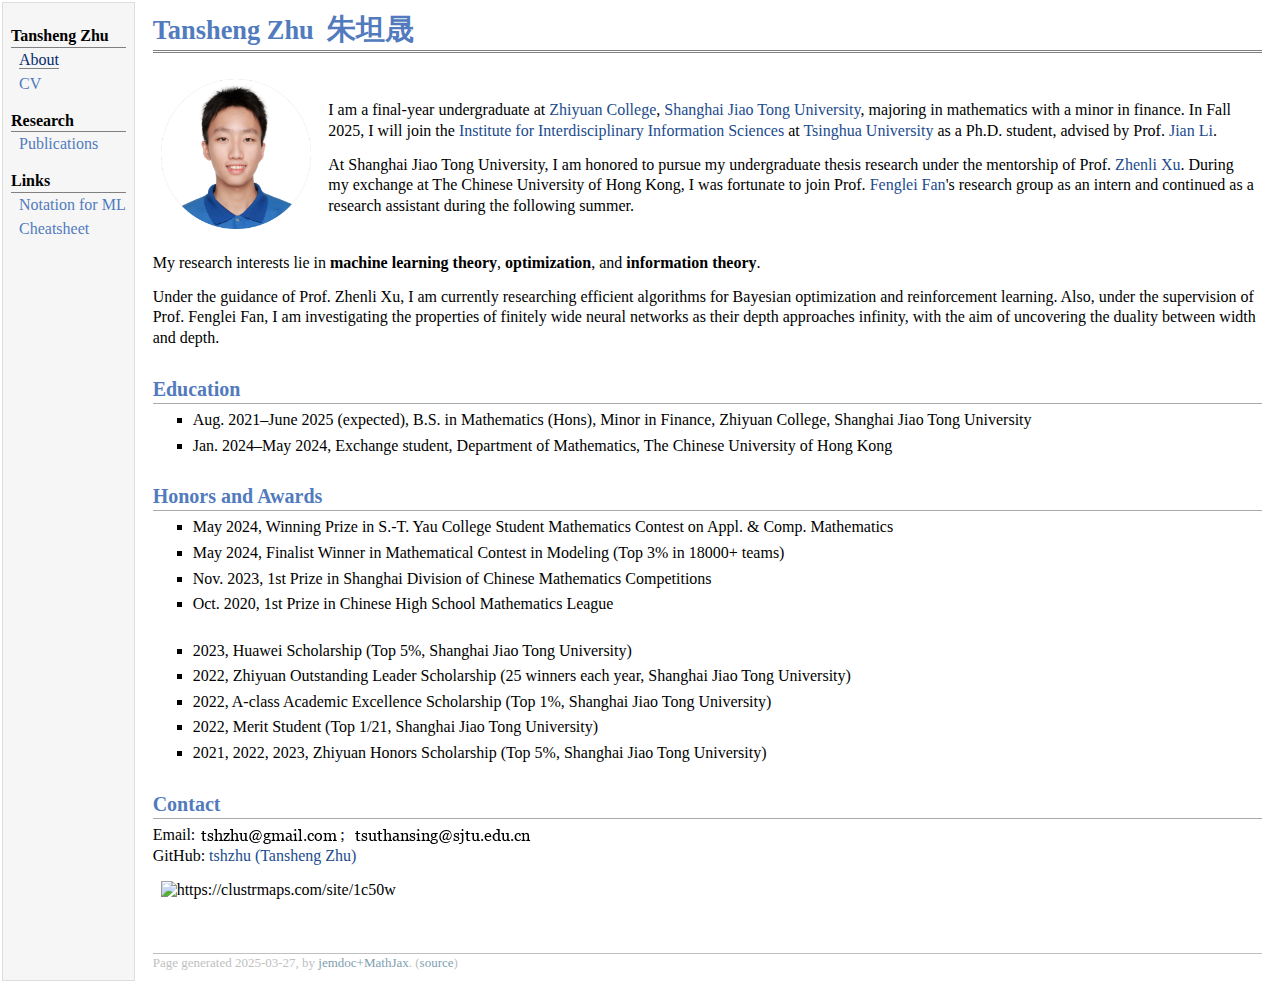
==== index.html @ e378b730 "update profiles" ====
<!DOCTYPE html PUBLIC "-//W3C//DTD XHTML 1.1//EN"
  "http://www.w3.org/TR/xhtml11/DTD/xhtml11.dtd">
<html xmlns="http://www.w3.org/1999/xhtml" xml:lang="en">
<head>
<meta name="generator" content="jemdoc, see http://jemdoc.jaboc.net/" />
<meta http-equiv="Content-Type" content="text/html;charset=utf-8" />
<link rel="stylesheet" href="jemdoc.css" type="text/css" />
<title>Tansheng Zhu's Homepage</title>
<meta name="description" content="Tansheng Zhu's Homepage.">
<meta name="apple-mobile-web-app-title" content="Tansheng Zhu's Homepage">
<meta name="application-name" content="Tansheng Zhu's Homepage">
<meta name="twitter:title" content="Tansheng Zhu's Homepage">
<meta name="og:site_name" content="Tansheng Zhu's Homepage">
<meta name="og:url" content="https://tshzhu.github.io/">
<meta name="og:title" content="Tansheng Zhu's Homepage">
<meta name="og:description" content="Tansheng Zhu's Homepage.">
<meta name="keywords" content="Tansheng Zhu,Zhu Tansheng,朱坦晟,Tansheng,坦晟,zts,tshzhu,tsuthansing,Zhiyuan College,SJTU,CUHK,THU,IIIS">
<!-- MathJax -->
<script src='https://cdnjs.cloudflare.com/ajax/libs/mathjax/2.7.5/latest.js?config=TeX-MML-AM_CHTML' async>
</script>
<script type="text/x-mathjax-config">
MathJax.Hub.Config({
	  TeX: { equationNumbers: { autoNumber: "AMS" } }
});
</script>
<!-- End MathJax -->
<!-- Icon -->
<link rel="icon" href="images/icons/favicon.ico" type="image/x-icon">
<link rel="icon" type="image/png" sizes="16x16" href="images/icons/favicon-16x16.png">
<link rel="icon" type="image/png" sizes="32x32" href="images/icons/favicon-32x32.png">
<link rel="apple-touch-icon" sizes="180x180" href="images/icons/apple-touch-icon.png">
<link rel="manifest" href="images/icons/site.webmanifest">
<!-- End Icon -->
</head>
<body>
<table summary="Table for page layout." id="tlayout">
<tr valign="top">
<td id="layout-menu">
<div class="menu-category">Tansheng Zhu</div>
<div class="menu-item"><a href="index.html" class="current">About</a></div>
<div class="menu-item"><a href="pdfs/CV_TanshengZhu.pdf" target="blank">CV</a></div>
<div class="menu-category">Research</div>
<div class="menu-item"><a href="publications.html">Publications</a></div>
<div class="menu-category">Links</div>
<div class="menu-item"><a href="https://notation.baai.ac.cn/" target="blank">Notation&nbsp;for&nbsp;ML</a></div>
<div class="menu-item"><a href="https://szl2.github.io/jemdoc-new-design/www/cheatsheet.html" target="blank">Cheatsheet</a></div>
</td>
<td id="layout-content">
<div id="toptitle">
<h1>Tansheng Zhu&nbsp;&nbsp;<span style="font-family: 'KaiTi', STKaiti; font-size: 1.1em;">朱坦晟</span></h1>
</div>
<table class="imgtable"><tr><td>
<img src="images/Tansheng-circle.png" alt="" width="150px" />&nbsp;</td>
<td align="left"><p>I am a final-year undergraduate at <a href="https://en.zhiyuan.sjtu.edu.cn/" target=&ldquo;blank&rdquo;>Zhiyuan College</a>, <a href="https://en.sjtu.edu.cn/" target=&ldquo;blank&rdquo;>Shanghai Jiao Tong University</a>, majoring in mathematics with a minor in finance. 
In Fall 2025, I will join the <a href="https://iiis.tsinghua.edu.cn/en/" target=&ldquo;blank&rdquo;>Institute for Interdisciplinary Information Sciences</a> at <a href="https://www.tsinghua.edu.cn/en/index.htm" target=&ldquo;blank&rdquo;>Tsinghua University</a> as a Ph.D. student, advised by Prof. <a href="https://people.iiis.tsinghua.edu.cn/~jianli/" target=&ldquo;blank&rdquo;>Jian Li</a>.
</p>
<p>At Shanghai Jiao Tong University, I am honored to pursue my undergraduate thesis research under the mentorship of Prof. <a href="https://math.sjtu.edu.cn/faculty/xuzl/" target=&ldquo;blank&rdquo;>Zhenli Xu</a>.
During my exchange at The Chinese University of Hong Kong, I was fortunate to join Prof. <a href="https://fengleifan.github.io/Feng-Lei.Fan.github.io/about.html" target=&ldquo;blank&rdquo;>Fenglei Fan</a>'s research group as an intern and continued as a research assistant during the following summer.
</p>
</td></tr></table>
<p>My research interests lie in <b>machine learning theory</b>, <b>optimization</b>, and <b>information theory</b>.
</p>
<p>Under the guidance of Prof. Zhenli Xu, I am currently researching efficient algorithms for Bayesian optimization and reinforcement learning. 
Also, under the supervision of Prof. Fenglei Fan, I am investigating the properties of finitely wide neural networks as their depth approaches infinity, with the aim of uncovering the duality between width and depth.
</p>
<h2>Education</h2>
<ul>
<li><p>Aug. 2021&ndash;June 2025 (expected), B.S. in Mathematics (Hons), Minor in Finance, Zhiyuan College, Shanghai Jiao Tong University
</p>
</li>
<li><p>Jan. 2024&ndash;May 2024, Exchange student, Department of Mathematics, The Chinese University of Hong Kong
</p>
</li>
</ul>
<h2>Honors and Awards</h2>
<ul>
<li><p>May 2024, Winning Prize in S.-T. Yau College Student Mathematics Contest on Appl. & Comp. Mathematics
</p>
</li>
<li><p>May 2024, Finalist Winner in Mathematical Contest in Modeling (Top 3% in 18000+ teams)
</p>
</li>
<li><p>Nov. 2023, 1st Prize in Shanghai Division of Chinese Mathematics Competitions
</p>
</li>
<li><p>Oct. 2020, 1st Prize in Chinese High School Mathematics League
<br /><br />
</p>
</li>
<li><p>2023, Huawei Scholarship (Top 5%, Shanghai Jiao Tong University)
</p>
</li>
<li><p>2022, Zhiyuan Outstanding Leader Scholarship (25 winners each year, Shanghai Jiao Tong University)
</p>
</li>
<li><p>2022, A-class Academic Excellence Scholarship (Top 1%, Shanghai Jiao Tong University)
</p>
</li>
<li><p>2022, Merit Student (Top 1/21, Shanghai Jiao Tong University)
</p>
</li>
<li><p>2021, 2022, 2023, Zhiyuan Honors Scholarship (Top 5%, Shanghai Jiao Tong University)
</p>
</li>
</ul>
<h2>Contact</h2>
<p>Email: <img src="images/gmail.png" style="vertical-align: middle;">;&nbsp&nbsp<img src="images/sjtu-email.png" style="vertical-align: middle;"><br />
GitHub: <a href="https://github.com/tshzhu" target=&ldquo;blank&rdquo;>tshzhu (Tansheng Zhu)</a><br />
</p>
<table class="imgtable"><tr><td>
<img src="https://clustrmaps.com/map_v2.png?d=pw_vv152cprBcjIf9vUAyMjO9U5xoucj_B54Bb1tdS4&amp;cl=ffffff" alt="https://clustrmaps.com/site/1c50w" width="200px" />&nbsp;</td>
<td align="left"></td></tr></table>
<div id="footer">
<div id="footer-text">
Page generated 2025-03-27, by <a href="https://github.com/wsshin/jemdoc_mathjax" target="blank">jemdoc+MathJax</a>.
(<a href="index.jemdoc">source</a>)
</div>
</div>
</td>
</tr>
</table>
</body>
</html>
---- jemdoc.css ----
/* Default css file for jemdoc. */

table#tlayout {
	border: none;
	border-collapse: separate;
	background: white;
}

/* body {
	background: white;
	padding-bottom: 8px;
	margin: 0;
	font-family: Georgia, serif;
} */

body {
	background: white;
	padding-bottom: 8px;
	margin: 0;
    font-family: 
        'Palatino Linotype',  /* Windows优雅衬线 */
        Palatino,             /* macOS同源字体 */
        'Book Antiqua',       /* 通用回退名称 */
        Georgia,              /* 安全保底 */
        'Microsoft YaHei',    /* 中文配套 */
        serif;
    text-rendering: optimizeLegibility;
    -webkit-font-smoothing: subpixel-antialiased;
}

#layout-menu {
	background: #f6f6f6;
	border: 1px solid #dddddd;
	padding-top: 0.5em;
	padding-left: 8px;
	padding-right: 8px;
	font-size: 1.0em;
	width: auto;
	white-space: nowrap;
	text-align: left;
	vertical-align: top;
}

#layout-menu td {
	background: #f4f4f4;
	vertical-align: top;
}

#layout-content {
	padding-top: 0.0em;
	padding-left: 1.0em;
	padding-right: 1.0em;
	border: none;
	background: white;
	text-align: left;
	vertical-align: top;
	width: 100%;
}

#layout-menu a {
	line-height: 1.5em;
	margin-left: 0.5em;
}

tt {
	background: #ffffdd;
}

pre, tt {
	font-size: 90%;
	font-family: monaco, monospace;
}

a, a > tt {
	color: #224b8d;
	text-decoration: none;
}

a:hover {
	border-bottom: 1px gray dotted;
}

#layout-menu a.current:link, #layout-menu a.current:visited {
	color: #022b6d;
	border-bottom: 1px gray solid;
}
#layout-menu a:link, #layout-menu a:visited, #layout-menu a:hover {
	color: #527bbd;
	text-decoration: none;
}
#layout-menu a:hover {
	text-decoration: none;
}

div.menu-category {
	border-bottom: 1px solid gray;
	margin-top: 0.8em;
	padding-top: 0.2em;
	padding-bottom: 0.1em;
	font-weight: bold;
}

div.menu-item {
	padding-left: 16px;
	text-indent: -16px;
}

div#toptitle {
	padding-bottom: 0.2em;
	margin-bottom: 1.5em;
	border-bottom: 3px double gray;
}

/* Reduce space if we begin the page with a title. */
div#toptitle + h2, div#toptitle + h3 {
	margin-top: -0.7em;
}

div#subtitle {
	margin-top: 0.0em;
	margin-bottom: 0.0em;
	padding-top: 0em;
	padding-bottom: 0.1em;
}

em {
	font-style: italic;
}

strong {
	font-weight: bold;
}


h1, h2, h3 {
	color: #527bbd;
	margin-top: 0.7em;
	margin-bottom: 0.3em;
	padding-bottom: 0.2em;
	line-height: 1.0;
	padding-top: 0.5em;
	border-bottom: 1px solid #aaaaaa;
}

h1 {
	font-size: 165%;
}

h2 {
	padding-top: 0.8em;
	font-size: 125%;
}

h2 + h3 {
	padding-top: 0.2em;
}

h3 {
	font-size: 110%;
	border-bottom: none;
}

p {
	margin-top: 0.0em;
	margin-bottom: 0.8em;
	padding: 0;
	line-height: 1.3;
}

pre {
	padding: 0;
	margin: 0;
}

div#footer {
	font-size: small;
	border-top: 1px solid #c0c0c0;
	padding-top: 0.1em;
	margin-top: 4.0em;
	color: #c0c0c0;
}

div#footer a {
	color: #80a0b0;
}

div#footer-text {
	float: left;
	padding-bottom: 8px;
}

ul, ol, dl {
	margin-top: 0.2em;
	padding-top: 0;
	margin-bottom: 0.8em;
}

dt {
	margin-top: 0.5em;
	margin-bottom: 0;
}

dl {
	margin-left: 20px;
}

dd {
	color: #222222;
}

dd > *:first-child {
	margin-top: 0;
}

ul {
	list-style-position: outside;
	list-style-type: square;
}

p + ul, p + ol {
	margin-top: -0.5em;
}

li ul, li ol {
	margin-top: -0.3em;
}

ol {
	list-style-position: outside;
	list-style-type: decimal;
}

li p, dd p {
	margin-bottom: 0.3em;
}


ol ol {
	list-style-type: lower-alpha;
}

ol ol ol {
	list-style-type: lower-roman;
}

p + div.codeblock {
	margin-top: -0.6em;
}

div.codeblock, div.infoblock {
	margin-right: 0%;
	margin-top: 1.2em;
	margin-bottom: 1.3em;
}

div.blocktitle {
	font-weight: bold;
	color: #cd7b62;
	margin-top: 1.2em;
	margin-bottom: 0.1em;
}

div.blockcontent {
	border: 1px solid silver;
	padding: 0.3em 0.5em;
}

div.infoblock > div.blockcontent {
	background: #ffffee;
}

div.blockcontent p + ul, div.blockcontent p + ol {
	margin-top: 0.4em;
}

div.infoblock p {
	margin-bottom: 0em;
}

div.infoblock li p, div.infoblock dd p {
	margin-bottom: 0.5em;
}

div.infoblock p + p {
	margin-top: 0.8em;
}

div.codeblock > div.blockcontent {
	background: #f6f6f6;
}

span.pycommand {
	color: #000070;
}

span.statement {
	color: #008800;
}
span.builtin {
	color: #000088;
}
span.special {
	color: #990000;
}
span.operator {
	color: #880000;
}
span.error {
	color: #aa0000;
}
span.comment, span.comment > *, span.string, span.string > * {
	color: #606060;
}

@media print {
	#layout-menu {
		display: none;
	}

}

#fwtitle {
	margin: 2px;
}

#fwtitle #toptitle {
	padding-left: 0.5em;
	margin-bottom: 0.5em;
}

#layout-content h1:first-child, #layout-content h2:first-child, #layout-content h3:first-child {
	margin-top: -0.7em;
}

div#toptitle h1, #layout-content div#toptitle h1 {
	margin-bottom: 0.0em;
	padding-bottom: 0.1em;
	padding-top: 0;
	margin-top: 0.5em;
	border-bottom: none;
}

img.eq {
	padding: 0;
	padding-left: 0.1em;
	padding-right: 0.1em;
	margin: 0;
}

img.eqwl {
	padding-left: 2em;
	padding-top: 0.6em;
	padding-bottom: 0.2em;
	margin: 0;
}

table {
	border: 2px solid black;
	border-collapse: collapse;
}

td {
	padding: 2px;
	padding-left: 0.5em;
	padding-right: 0.5em;
	text-align: center;
	border: 1px solid gray;
}

table + table {
	margin-top: 1em;
}

tr.heading {
	font-weight: bold;
	border-bottom: 2px solid black;
}

img {
	border: none;
}

table.imgtable, table.imgtable td {
	border: none;
	text-align: left;
}
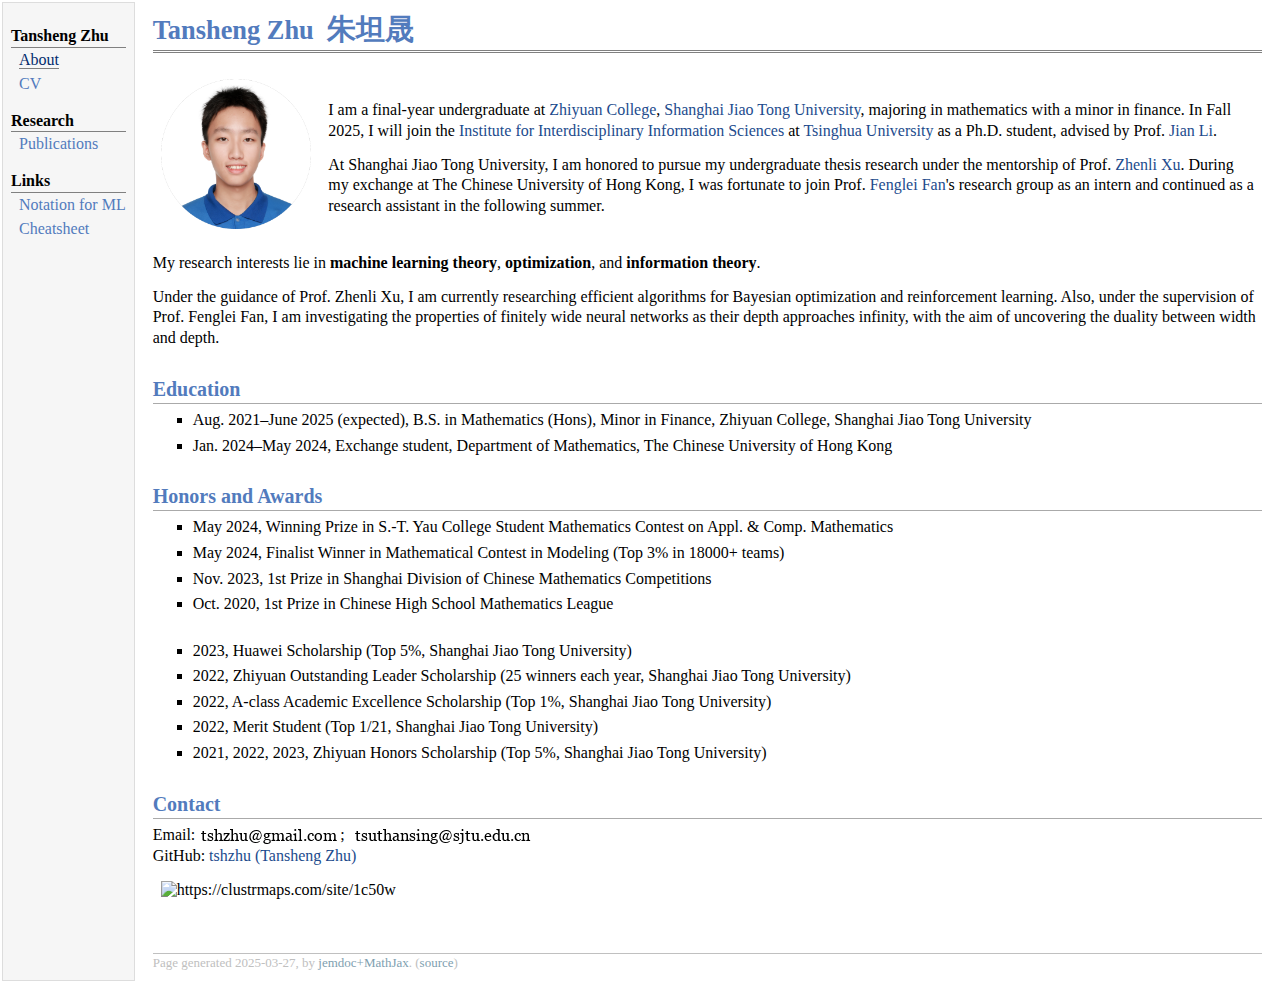
==== commit 7f5012f8: "update profiles" ====
--- a/index.html
+++ b/index.html
@@ -55,7 +55,7 @@
 In Fall 2025, I will join the <a href="https://iiis.tsinghua.edu.cn/en/" target=&ldquo;blank&rdquo;>Institute for Interdisciplinary Information Sciences</a> at <a href="https://www.tsinghua.edu.cn/en/index.htm" target=&ldquo;blank&rdquo;>Tsinghua University</a> as a Ph.D. student, advised by Prof. <a href="https://people.iiis.tsinghua.edu.cn/~jianli/" target=&ldquo;blank&rdquo;>Jian Li</a>.
 </p>
 <p>At Shanghai Jiao Tong University, I am honored to pursue my undergraduate thesis research under the mentorship of Prof. <a href="https://math.sjtu.edu.cn/faculty/xuzl/" target=&ldquo;blank&rdquo;>Zhenli Xu</a>.
-During my exchange at The Chinese University of Hong Kong, I was fortunate to join Prof. <a href="https://fengleifan.github.io/Feng-Lei.Fan.github.io/about.html" target=&ldquo;blank&rdquo;>Fenglei Fan</a>'s research group as an intern and continued as a research assistant during the following summer.
+During my exchange at The Chinese University of Hong Kong, I was fortunate to join Prof. <a href="https://fengleifan.github.io/Feng-Lei.Fan.github.io/about.html" target=&ldquo;blank&rdquo;>Fenglei Fan</a>'s research group as an intern and continued as a research assistant in the following summer.
 </p>
 </td></tr></table>
 <p>My research interests lie in <b>machine learning theory</b>, <b>optimization</b>, and <b>information theory</b>.
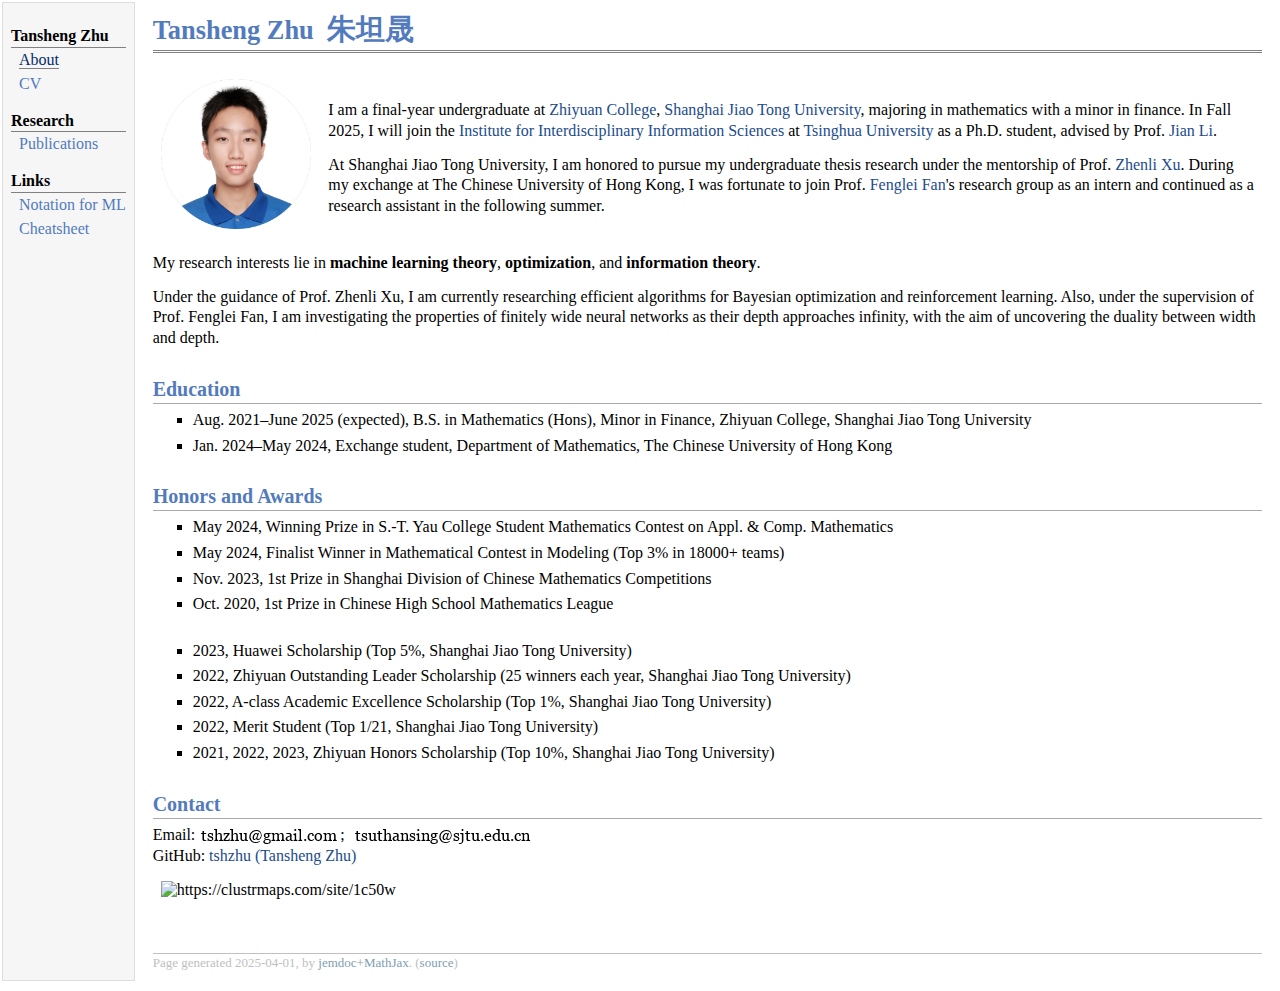
==== commit aefc433e: "update profiles" ====
--- a/index.html
+++ b/index.html
@@ -99,7 +99,7 @@
 <li><p>2022, Merit Student (Top 1/21, Shanghai Jiao Tong University)
 </p>
 </li>
-<li><p>2021, 2022, 2023, Zhiyuan Honors Scholarship (Top 5%, Shanghai Jiao Tong University)
+<li><p>2021, 2022, 2023, Zhiyuan Honors Scholarship (Top 10%, Shanghai Jiao Tong University)
 </p>
 </li>
 </ul>
@@ -112,7 +112,7 @@
 <td align="left"></td></tr></table>
 <div id="footer">
 <div id="footer-text">
-Page generated 2025-03-27, by <a href="https://github.com/wsshin/jemdoc_mathjax" target="blank">jemdoc+MathJax</a>.
+Page generated 2025-04-01, by <a href="https://github.com/wsshin/jemdoc_mathjax" target="blank">jemdoc+MathJax</a>.
 (<a href="index.jemdoc">source</a>)
 </div>
 </div>
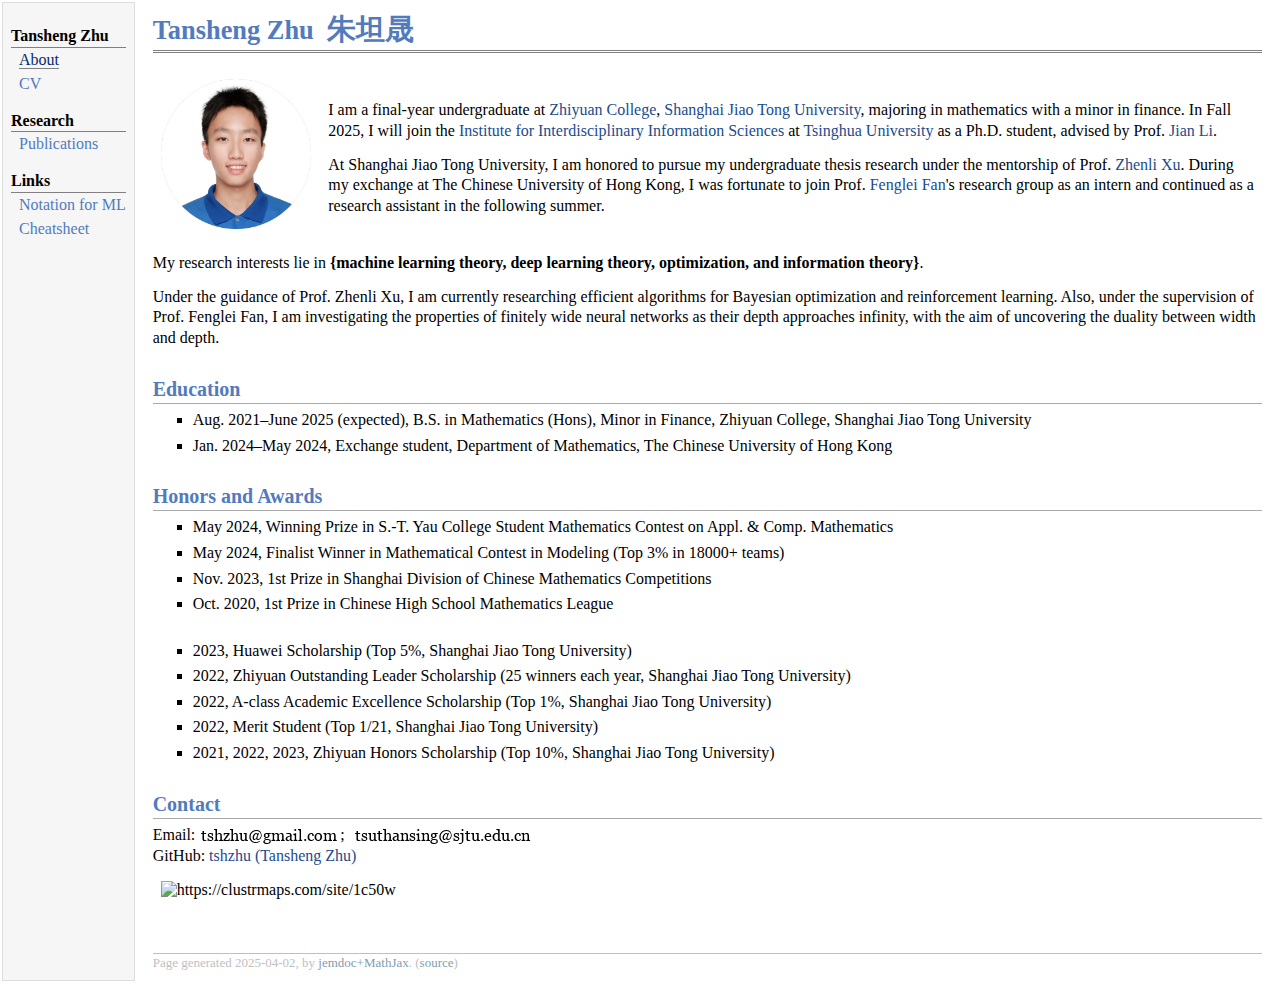
==== commit 745ad40b: "update research interests" ====
--- a/index.html
+++ b/index.html
@@ -58,7 +58,7 @@
 During my exchange at The Chinese University of Hong Kong, I was fortunate to join Prof. <a href="https://fengleifan.github.io/Feng-Lei.Fan.github.io/about.html" target=&ldquo;blank&rdquo;>Fenglei Fan</a>'s research group as an intern and continued as a research assistant in the following summer.
 </p>
 </td></tr></table>
-<p>My research interests lie in <b>machine learning theory</b>, <b>optimization</b>, and <b>information theory</b>.
+<p>My research interests lie in <b>{machine learning theory, deep learning theory, optimization, and information theory}</b>.
 </p>
 <p>Under the guidance of Prof. Zhenli Xu, I am currently researching efficient algorithms for Bayesian optimization and reinforcement learning. 
 Also, under the supervision of Prof. Fenglei Fan, I am investigating the properties of finitely wide neural networks as their depth approaches infinity, with the aim of uncovering the duality between width and depth.
@@ -112,7 +112,7 @@
 <td align="left"></td></tr></table>
 <div id="footer">
 <div id="footer-text">
-Page generated 2025-04-01, by <a href="https://github.com/wsshin/jemdoc_mathjax" target="blank">jemdoc+MathJax</a>.
+Page generated 2025-04-02, by <a href="https://github.com/wsshin/jemdoc_mathjax" target="blank">jemdoc+MathJax</a>.
 (<a href="index.jemdoc">source</a>)
 </div>
 </div>
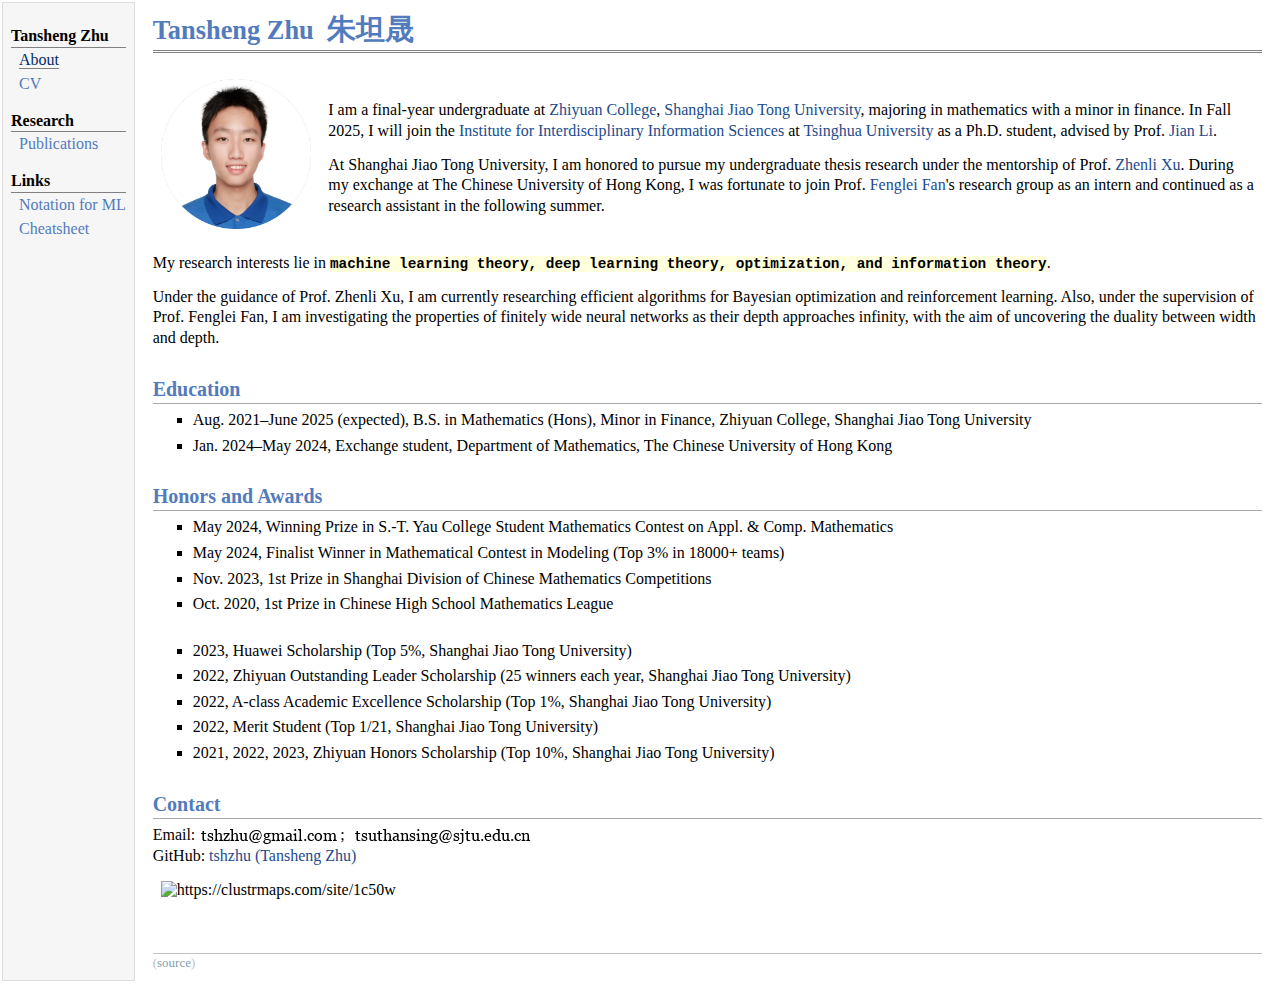
==== commit eca14330: "update formatting and remove generation date from pages" ====
--- a/index.html
+++ b/index.html
@@ -58,7 +58,7 @@
 During my exchange at The Chinese University of Hong Kong, I was fortunate to join Prof. <a href="https://fengleifan.github.io/Feng-Lei.Fan.github.io/about.html" target=&ldquo;blank&rdquo;>Fenglei Fan</a>'s research group as an intern and continued as a research assistant in the following summer.
 </p>
 </td></tr></table>
-<p>My research interests lie in <b>{machine learning theory, deep learning theory, optimization, and information theory}</b>.
+<p>My research interests lie in <b><tt>machine learning theory, deep learning theory, optimization, and information theory</tt></b>.
 </p>
 <p>Under the guidance of Prof. Zhenli Xu, I am currently researching efficient algorithms for Bayesian optimization and reinforcement learning. 
 Also, under the supervision of Prof. Fenglei Fan, I am investigating the properties of finitely wide neural networks as their depth approaches infinity, with the aim of uncovering the duality between width and depth.
@@ -112,7 +112,6 @@
 <td align="left"></td></tr></table>
 <div id="footer">
 <div id="footer-text">
-Page generated 2025-04-02, by <a href="https://github.com/wsshin/jemdoc_mathjax" target="blank">jemdoc+MathJax</a>.
 (<a href="index.jemdoc">source</a>)
 </div>
 </div>
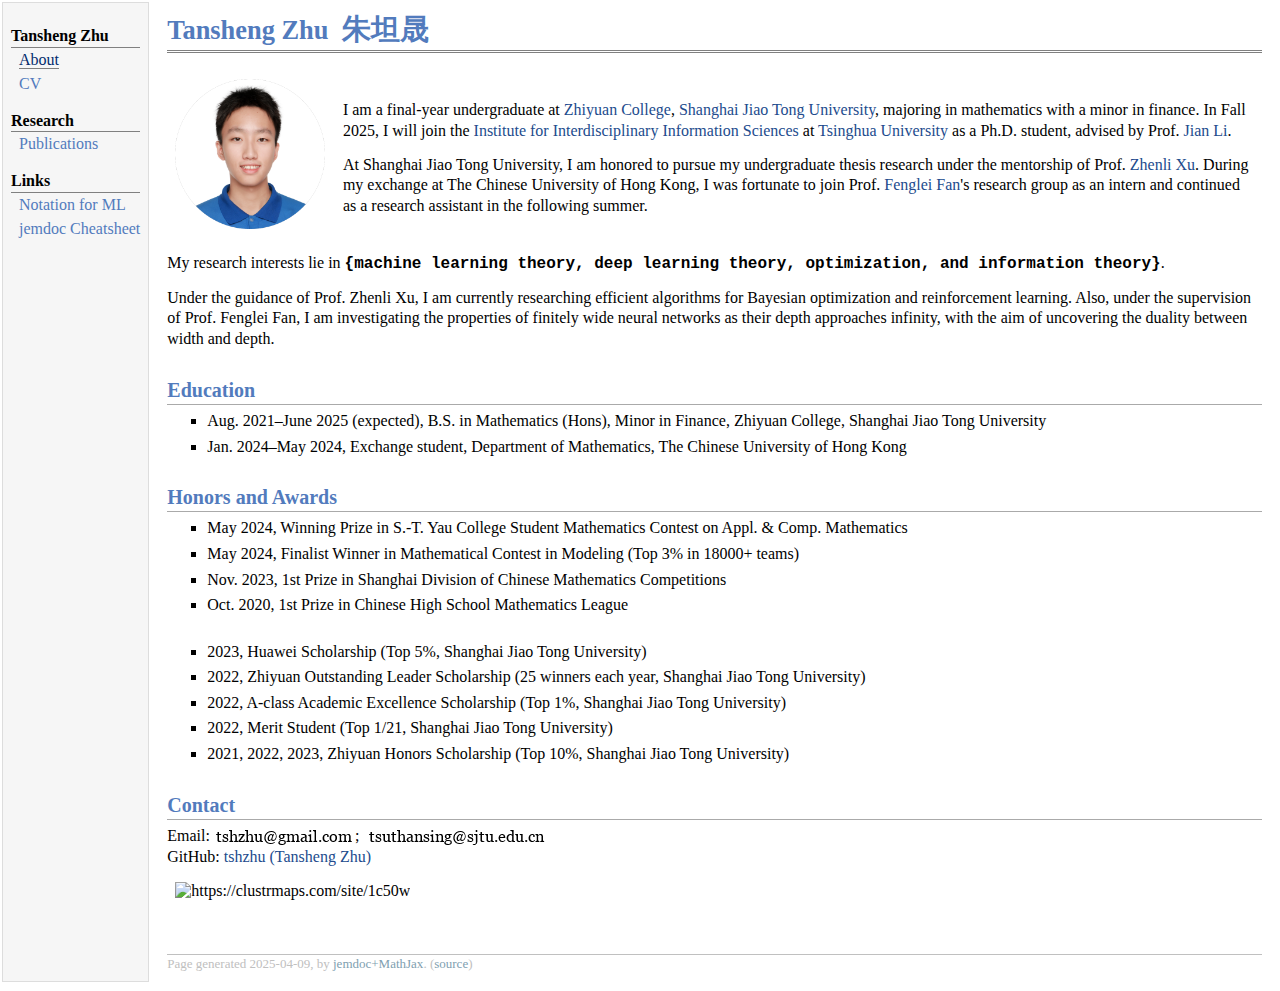
==== commit e0131596: "update font styles" ====
--- a/index.html
+++ b/index.html
@@ -43,7 +43,7 @@
 <div class="menu-item"><a href="publications.html">Publications</a></div>
 <div class="menu-category">Links</div>
 <div class="menu-item"><a href="https://notation.baai.ac.cn/" target="blank">Notation&nbsp;for&nbsp;ML</a></div>
-<div class="menu-item"><a href="https://szl2.github.io/jemdoc-new-design/www/cheatsheet.html" target="blank">Cheatsheet</a></div>
+<div class="menu-item"><a href="https://szl2.github.io/jemdoc-new-design/www/cheatsheet.html" target="blank">jemdoc&nbsp;Cheatsheet</a></div>
 </td>
 <td id="layout-content">
 <div id="toptitle">
@@ -58,7 +58,7 @@
 During my exchange at The Chinese University of Hong Kong, I was fortunate to join Prof. <a href="https://fengleifan.github.io/Feng-Lei.Fan.github.io/about.html" target=&ldquo;blank&rdquo;>Fenglei Fan</a>'s research group as an intern and continued as a research assistant in the following summer.
 </p>
 </td></tr></table>
-<p>My research interests lie in <b><tt>machine learning theory, deep learning theory, optimization, and information theory</tt></b>.
+<p>My research interests lie in <span style="font-family: monospace, sans-serif; font-weight: bold;">{machine learning theory, deep learning theory, optimization, and information theory}</span>.
 </p>
 <p>Under the guidance of Prof. Zhenli Xu, I am currently researching efficient algorithms for Bayesian optimization and reinforcement learning. 
 Also, under the supervision of Prof. Fenglei Fan, I am investigating the properties of finitely wide neural networks as their depth approaches infinity, with the aim of uncovering the duality between width and depth.
@@ -112,6 +112,7 @@
 <td align="left"></td></tr></table>
 <div id="footer">
 <div id="footer-text">
+Page generated 2025-04-09, by <a href="https://github.com/wsshin/jemdoc_mathjax" target="blank">jemdoc+MathJax</a>.
 (<a href="index.jemdoc">source</a>)
 </div>
 </div>
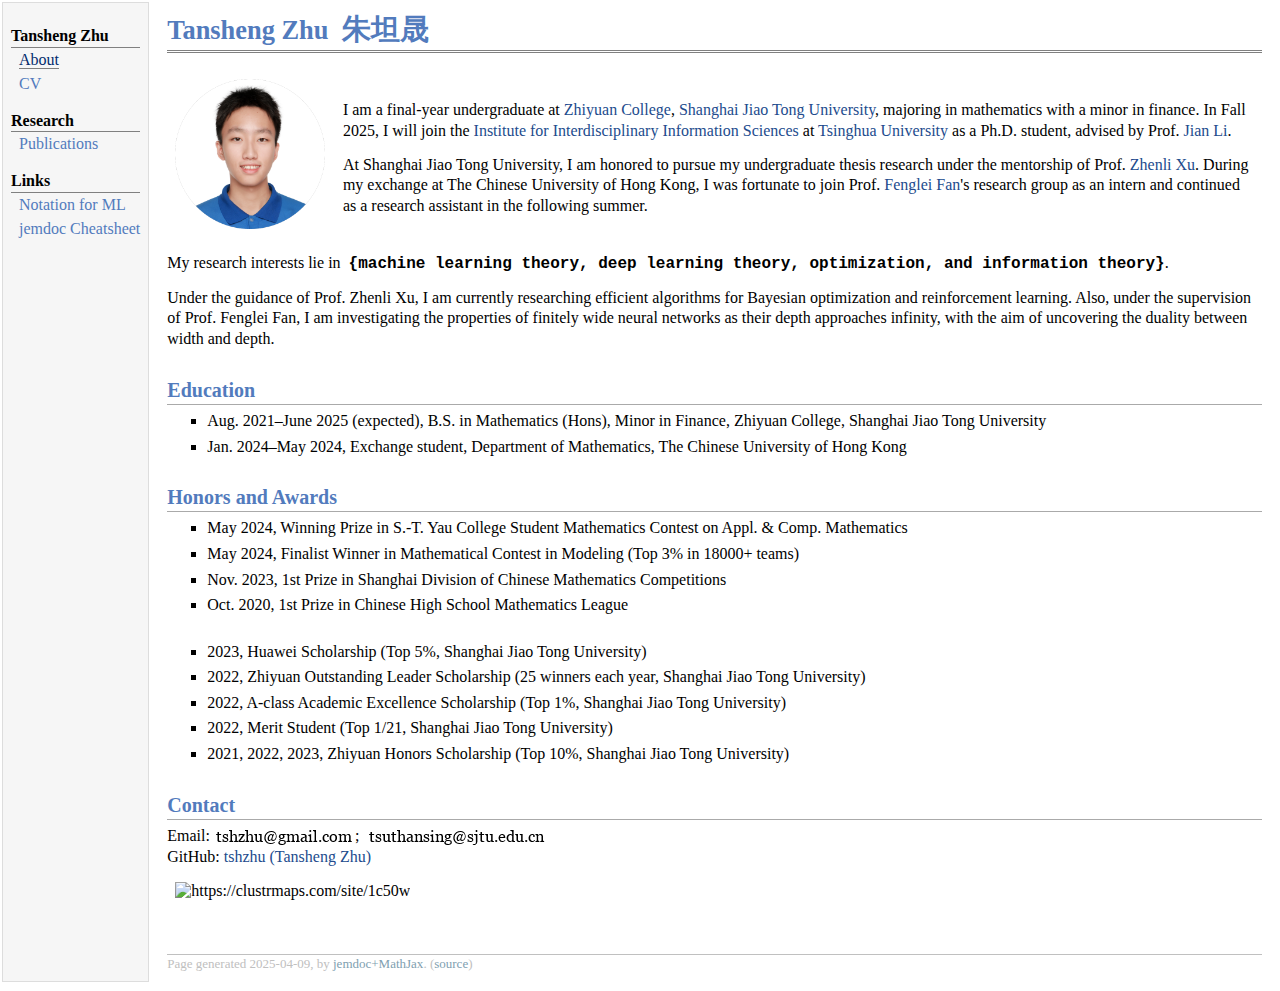
==== commit 5dc13d8e: "update font styles" ====
--- a/index.html
+++ b/index.html
@@ -58,7 +58,7 @@
 During my exchange at The Chinese University of Hong Kong, I was fortunate to join Prof. <a href="https://fengleifan.github.io/Feng-Lei.Fan.github.io/about.html" target=&ldquo;blank&rdquo;>Fenglei Fan</a>'s research group as an intern and continued as a research assistant in the following summer.
 </p>
 </td></tr></table>
-<p>My research interests lie in <span style="font-family: monospace, sans-serif; font-weight: bold;">{machine learning theory, deep learning theory, optimization, and information theory}</span>.
+<p>My research interests lie in&nbsp;&nbsp;<span style="font-family: monospace, sans-serif; font-weight: bold;">{machine learning theory, deep learning theory, optimization, and information theory}</span>.
 </p>
 <p>Under the guidance of Prof. Zhenli Xu, I am currently researching efficient algorithms for Bayesian optimization and reinforcement learning. 
 Also, under the supervision of Prof. Fenglei Fan, I am investigating the properties of finitely wide neural networks as their depth approaches infinity, with the aim of uncovering the duality between width and depth.
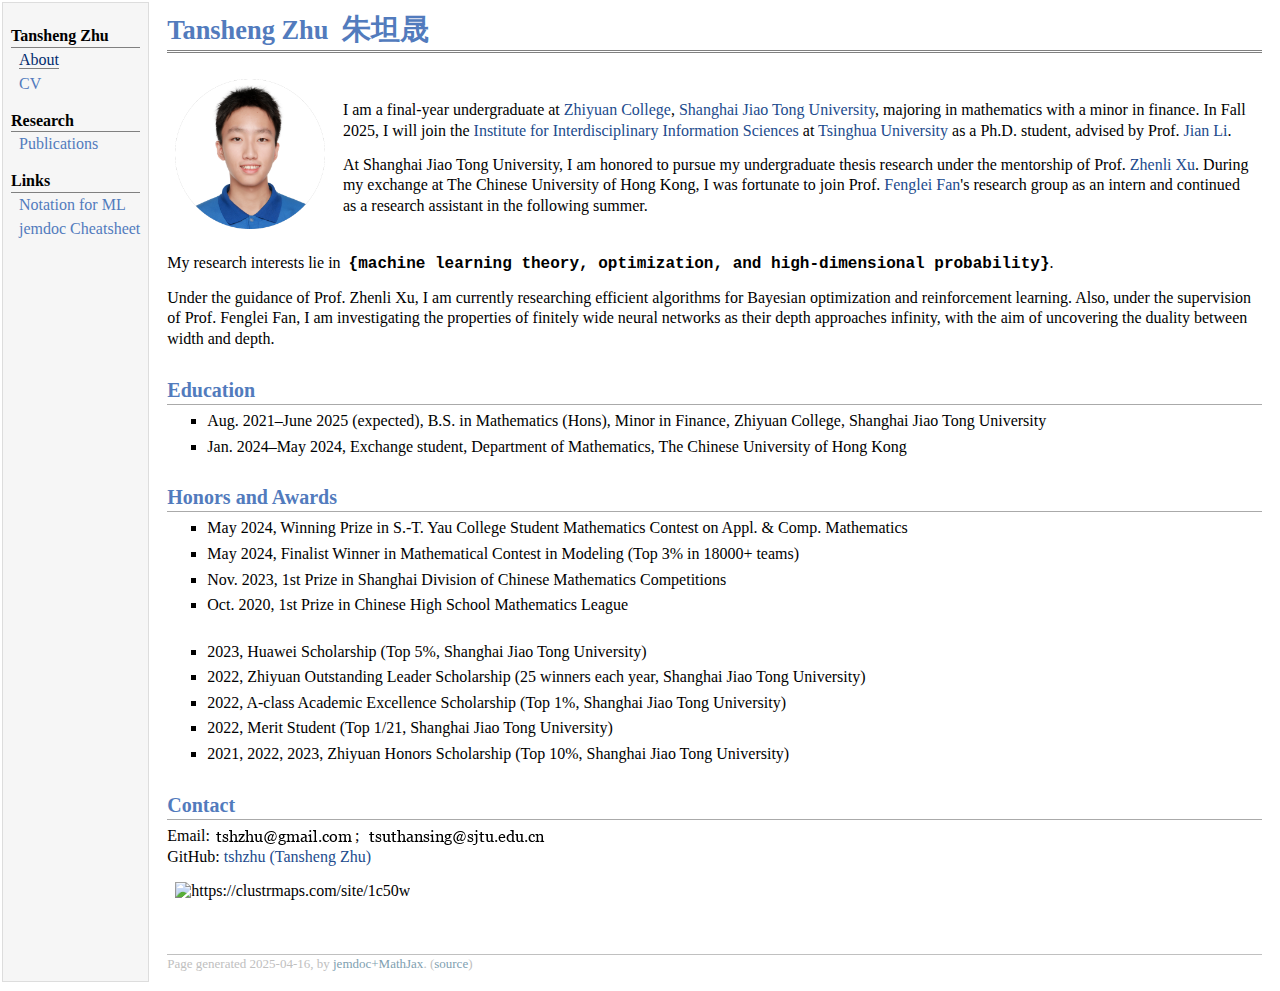
==== commit 67ff00b7: "update research interests and footer generation date" ====
--- a/index.html
+++ b/index.html
@@ -58,7 +58,7 @@
 During my exchange at The Chinese University of Hong Kong, I was fortunate to join Prof. <a href="https://fengleifan.github.io/Feng-Lei.Fan.github.io/about.html" target=&ldquo;blank&rdquo;>Fenglei Fan</a>'s research group as an intern and continued as a research assistant in the following summer.
 </p>
 </td></tr></table>
-<p>My research interests lie in&nbsp;&nbsp;<span style="font-family: monospace, sans-serif; font-weight: bold;">{machine learning theory, deep learning theory, optimization, and information theory}</span>.
+<p>My research interests lie in&nbsp;&nbsp;<span style="font-family: monospace, sans-serif; font-weight: bold;">{machine learning theory, optimization, and high-dimensional probability}</span>.
 </p>
 <p>Under the guidance of Prof. Zhenli Xu, I am currently researching efficient algorithms for Bayesian optimization and reinforcement learning. 
 Also, under the supervision of Prof. Fenglei Fan, I am investigating the properties of finitely wide neural networks as their depth approaches infinity, with the aim of uncovering the duality between width and depth.
@@ -112,7 +112,7 @@
 <td align="left"></td></tr></table>
 <div id="footer">
 <div id="footer-text">
-Page generated 2025-04-09, by <a href="https://github.com/wsshin/jemdoc_mathjax" target="blank">jemdoc+MathJax</a>.
+Page generated 2025-04-16, by <a href="https://github.com/wsshin/jemdoc_mathjax" target="blank">jemdoc+MathJax</a>.
 (<a href="index.jemdoc">source</a>)
 </div>
 </div>
